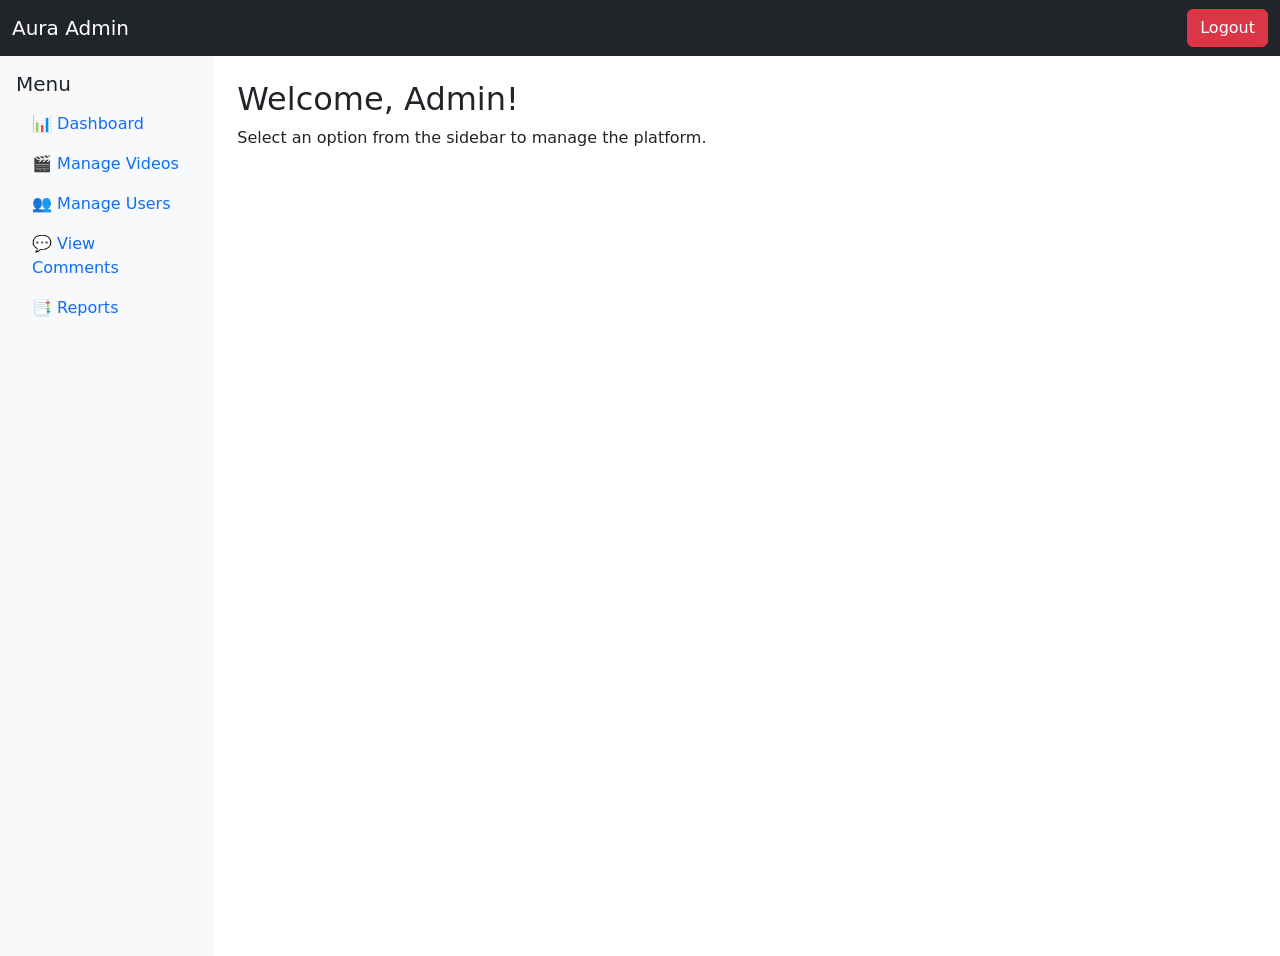
==== admin.html @ cc88a04e "updated code" ====
<!DOCTYPE html>
<html lang="en">
<head>
  <meta charset="UTF-8">
  <meta name="viewport" content="width=device-width, initial-scale=1.0">
  <title>Admin Panel - Aura Streams</title>
  <link href="https://cdn.jsdelivr.net/npm/bootstrap@5.3.2/dist/css/bootstrap.min.css" rel="stylesheet">
</head>
<body>
  <!-- Navbar -->
  <nav class="navbar navbar-expand-lg navbar-dark bg-dark">
    <div class="container-fluid">
      <a class="navbar-brand" href="#">Aura Admin</a>
      <button class="btn btn-danger ms-auto" onclick="logout()">Logout</button>
    </div>
  </nav>

  <div class="container-fluid">
    <div class="row">
      <!-- Sidebar -->
      <div class="col-md-2 bg-light vh-100 p-3">
        <h5>Menu</h5>
        <ul class="nav flex-column">
          <li class="nav-item"><a class="nav-link" href="#" onclick="loadContent('dashboard')">📊 Dashboard</a></li>
          <li class="nav-item"><a class="nav-link" href="#" onclick="loadContent('videos')">🎬 Manage Videos</a></li>
          <li class="nav-item"><a class="nav-link" href="#" onclick="loadContent('users')">👥 Manage Users</a></li>
          <li class="nav-item"><a class="nav-link" href="#" onclick="loadContent('comments')">💬 View Comments</a></li>
          <li class="nav-item"><a class="nav-link" href="#" onclick="loadContent('reports')">📑 Reports</a></li>
        </ul>
      </div>

      <!-- Main Content -->
      <div class="col-md-10 p-4" id="contentArea">
        <h2>Welcome, Admin!</h2>
        <p>Select an option from the sidebar to manage the platform.</p>
      </div>
    </div>
  </div>

  <script>
    function loadContent(section) {
      let content = document.getElementById("contentArea");

      if(section === "dashboard"){
        content.innerHTML = `
          <h2>📊 Dashboard</h2>
          <div class="row">
            <div class="col-md-3">
              <div class="card text-bg-primary mb-3">
                <div class="card-body">
                  <h5 class="card-title">Total Users</h5>
                  <p class="card-text">120</p>
                </div>
              </div>
            </div>
            <div class="col-md-3">
              <div class="card text-bg-success mb-3">
                <div class="card-body">
                  <h5 class="card-title">Total Videos</h5>
                  <p class="card-text">85</p>
                </div>
              </div>
            </div>
          </div>
        `;
      }
      else if(section === "videos"){
        content.innerHTML = `
          <h2>🎬 Manage Videos</h2>
          <button class="btn btn-primary mb-3">+ Add New Video</button>
          <table class="table table-striped">
            <thead><tr><th>ID</th><th>Title</th><th>Genre</th><th>Actions</th></tr></thead>
            <tbody>
              <tr><td>1</td><td>Sample Video</td><td>Action</td><td><button class="btn btn-sm btn-warning">Edit</button> <button class="btn btn-sm btn-danger">Delete</button></td></tr>
            </tbody>
          </table>
        `;
      }
      else if(section === "users"){
        content.innerHTML = `
          <h2>👥 Manage Users</h2>
          <table class="table table-bordered">
            <thead><tr><th>UserID</th><th>Name</th><th>Email</th><th>Actions</th></tr></thead>
            <tbody>
              <tr><td>U101</td><td>John Doe</td><td>john@example.com</td><td><button class="btn btn-sm btn-danger">Remove</button></td></tr>
            </tbody>
          </table>
        `;
      }
      else if(section === "comments"){
        content.innerHTML = `
          <h2>💬 View Comments</h2>
          <ul class="list-group">
            <li class="list-group-item">"Great movie!" - User123</li>
            <li class="list-group-item">"Sound quality can improve." - User456</li>
          </ul>
        `;
      }
      else if(section === "reports"){
        content.innerHTML = `
          <h2>📑 Reports</h2>
          <p>Download reports on user activity, video uploads, and comments.</p>
          <button class="btn btn-outline-primary">Download PDF</button>
        `;
      }
    }

    function logout(){
      alert("Logged out successfully!");
      window.location.href = "admin-login.html";
    }
  </script>
</body>
</html>
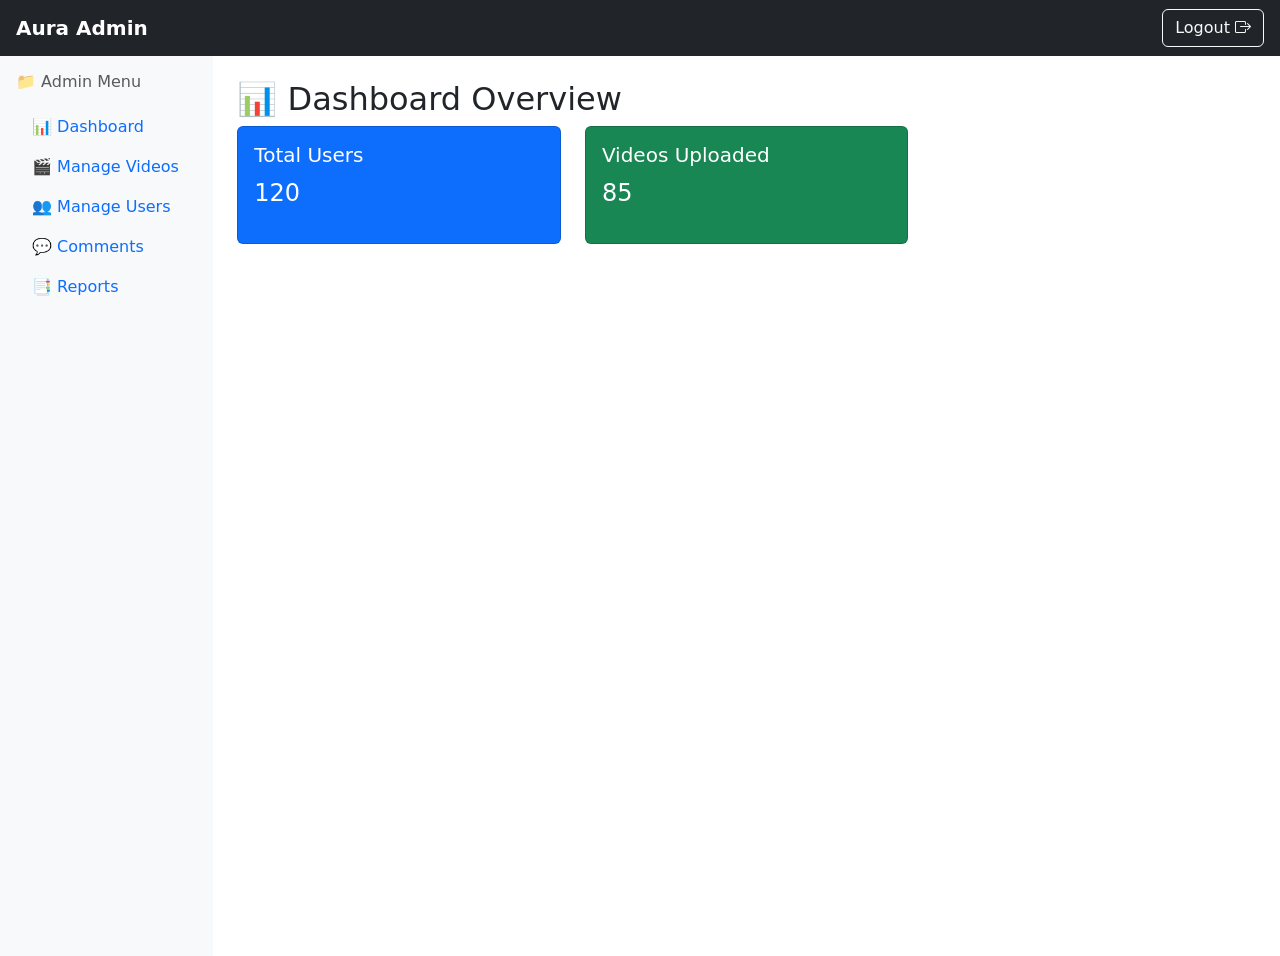
==== commit 8d0cb0f0: "player changed and new genre page made and still need to change" ====
--- a/admin.html
+++ b/admin.html
@@ -1,114 +1,205 @@
 <!DOCTYPE html>
 <html lang="en">
 <head>
-  <meta charset="UTF-8">
-  <meta name="viewport" content="width=device-width, initial-scale=1.0">
+  <meta charset="UTF-8" />
+  <meta name="viewport" content="width=device-width, initial-scale=1.0"/>
   <title>Admin Panel - Aura Streams</title>
-  <link href="https://cdn.jsdelivr.net/npm/bootstrap@5.3.2/dist/css/bootstrap.min.css" rel="stylesheet">
+  <link href="https://cdn.jsdelivr.net/npm/bootstrap@5.3.2/dist/css/bootstrap.min.css" rel="stylesheet" />
+  <link rel="stylesheet" href="https://cdn.jsdelivr.net/npm/bootstrap-icons@1.10.5/font/bootstrap-icons.css">
+  <style>
+    /* Sidebar Active State */
+    .nav-link.active {
+      background-color: #0d6efd !important;
+      color: white !important;
+    }
+
+    .nav-link:hover {
+      background-color: #e9ecef;
+    }
+
+    .card {
+      transition: 0.3s ease-in-out;
+    }
+
+    .card:hover {
+      transform: scale(1.03);
+      box-shadow: 0 4px 20px rgba(0,0,0,0.1);
+    }
+
+    .sidebar {
+      height: 100vh;
+      position: sticky;
+      top: 0;
+    }
+  </style>
 </head>
 <body>
+
   <!-- Navbar -->
-  <nav class="navbar navbar-expand-lg navbar-dark bg-dark">
-    <div class="container-fluid">
-      <a class="navbar-brand" href="#">Aura Admin</a>
-      <button class="btn btn-danger ms-auto" onclick="logout()">Logout</button>
-    </div>
+  <nav class="navbar navbar-dark bg-dark px-3">
+    <a class="navbar-brand fw-bold" href="#">Aura Admin</a>
+    <button class="btn btn-outline-light" onclick="logout()">Logout <i class="bi bi-box-arrow-right"></i></button>
   </nav>
 
   <div class="container-fluid">
     <div class="row">
       <!-- Sidebar -->
-      <div class="col-md-2 bg-light vh-100 p-3">
-        <h5>Menu</h5>
-        <ul class="nav flex-column">
-          <li class="nav-item"><a class="nav-link" href="#" onclick="loadContent('dashboard')">📊 Dashboard</a></li>
-          <li class="nav-item"><a class="nav-link" href="#" onclick="loadContent('videos')">🎬 Manage Videos</a></li>
-          <li class="nav-item"><a class="nav-link" href="#" onclick="loadContent('users')">👥 Manage Users</a></li>
-          <li class="nav-item"><a class="nav-link" href="#" onclick="loadContent('comments')">💬 View Comments</a></li>
-          <li class="nav-item"><a class="nav-link" href="#" onclick="loadContent('reports')">📑 Reports</a></li>
+      <div class="col-md-2 bg-light sidebar p-3">
+        <h6 class="text-muted mb-3">📁 Admin Menu</h6>
+        <ul class="nav flex-column" id="sidebarMenu">
+          <li class="nav-item"><a class="nav-link active" href="#" onclick="loadContent('dashboard', this)">📊 Dashboard</a></li>
+          <li class="nav-item"><a class="nav-link" href="#" onclick="loadContent('videos', this)">🎬 Manage Videos</a></li>
+          <li class="nav-item"><a class="nav-link" href="#" onclick="loadContent('users', this)">👥 Manage Users</a></li>
+          <li class="nav-item"><a class="nav-link" href="#" onclick="loadContent('comments', this)">💬 Comments</a></li>
+          <li class="nav-item"><a class="nav-link" href="#" onclick="loadContent('reports', this)">📑 Reports</a></li>
         </ul>
       </div>
 
       <!-- Main Content -->
       <div class="col-md-10 p-4" id="contentArea">
-        <h2>Welcome, Admin!</h2>
-        <p>Select an option from the sidebar to manage the platform.</p>
+        <h2>Welcome Admin 🎉</h2>
+        <p>Select a section from sidebar to begin managing Aura Streams.</p>
       </div>
     </div>
   </div>
 
+  <!-- Add Video Modal -->
+  <div class="modal fade" id="addVideoModal" tabindex="-1" aria-labelledby="addVideoModalLabel" aria-hidden="true">
+    <div class="modal-dialog">
+      <div class="modal-content">
+        <div class="modal-header">
+          <h5 class="modal-title" id="addVideoModalLabel">Add New Video</h5>
+          <button type="button" class="btn-close" data-bs-dismiss="modal" aria-label="Close"></button>
+        </div>
+        <div class="modal-body">
+          <form id="videoForm">
+            <div class="mb-3">
+              <label for="title" class="form-label">Video Title</label>
+              <input type="text" class="form-control" id="title" placeholder="Title">
+            </div>
+            <div class="mb-3">
+              <label for="genre" class="form-label">Genre</label>
+              <input type="text" class="form-control" id="genre" placeholder="Genre">
+            </div>
+            <button type="submit" class="btn btn-primary w-100">Add Video</button>
+          </form>
+        </div>
+      </div>
+    </div>
+  </div>
+
+  <!-- Toast -->
+  <div class="position-fixed bottom-0 end-0 p-3" style="z-index: 11;">
+    <div id="liveToast" class="toast bg-success text-white" role="alert" aria-live="assertive" aria-atomic="true">
+      <div class="toast-body">Action completed successfully ✅</div>
+    </div>
+  </div>
+
+  <script src="https://cdn.jsdelivr.net/npm/bootstrap@5.3.2/dist/js/bootstrap.bundle.min.js"></script>
   <script>
-    function loadContent(section) {
-      let content = document.getElementById("contentArea");
-
-      if(section === "dashboard"){
-        content.innerHTML = `
-          <h2>📊 Dashboard</h2>
-          <div class="row">
-            <div class="col-md-3">
-              <div class="card text-bg-primary mb-3">
-                <div class="card-body">
-                  <h5 class="card-title">Total Users</h5>
-                  <p class="card-text">120</p>
-                </div>
+    function loadContent(section, element) {
+      const content = document.getElementById("contentArea");
+      document.querySelectorAll('.nav-link').forEach(link => link.classList.remove('active'));
+      if (element) element.classList.add('active');
+
+      if (section === "dashboard") {
+        content.innerHTML = `
+        <h2>📊 Dashboard Overview</h2>
+        <div class="row">
+          <div class="col-md-4">
+            <div class="card text-bg-primary mb-3">
+              <div class="card-body">
+                <h5 class="card-title">Total Users</h5>
+                <p class="fs-4">120</p>
               </div>
             </div>
-            <div class="col-md-3">
-              <div class="card text-bg-success mb-3">
-                <div class="card-body">
-                  <h5 class="card-title">Total Videos</h5>
-                  <p class="card-text">85</p>
-                </div>
+          </div>
+          <div class="col-md-4">
+            <div class="card text-bg-success mb-3">
+              <div class="card-body">
+                <h5 class="card-title">Videos Uploaded</h5>
+                <p class="fs-4">85</p>
               </div>
             </div>
           </div>
-        `;
-      }
-      else if(section === "videos"){
-        content.innerHTML = `
-          <h2>🎬 Manage Videos</h2>
-          <button class="btn btn-primary mb-3">+ Add New Video</button>
-          <table class="table table-striped">
-            <thead><tr><th>ID</th><th>Title</th><th>Genre</th><th>Actions</th></tr></thead>
-            <tbody>
-              <tr><td>1</td><td>Sample Video</td><td>Action</td><td><button class="btn btn-sm btn-warning">Edit</button> <button class="btn btn-sm btn-danger">Delete</button></td></tr>
-            </tbody>
-          </table>
-        `;
-      }
-      else if(section === "users"){
-        content.innerHTML = `
-          <h2>👥 Manage Users</h2>
-          <table class="table table-bordered">
-            <thead><tr><th>UserID</th><th>Name</th><th>Email</th><th>Actions</th></tr></thead>
-            <tbody>
-              <tr><td>U101</td><td>John Doe</td><td>john@example.com</td><td><button class="btn btn-sm btn-danger">Remove</button></td></tr>
-            </tbody>
-          </table>
-        `;
-      }
-      else if(section === "comments"){
-        content.innerHTML = `
-          <h2>💬 View Comments</h2>
-          <ul class="list-group">
-            <li class="list-group-item">"Great movie!" - User123</li>
-            <li class="list-group-item">"Sound quality can improve." - User456</li>
-          </ul>
-        `;
-      }
-      else if(section === "reports"){
-        content.innerHTML = `
-          <h2>📑 Reports</h2>
-          <p>Download reports on user activity, video uploads, and comments.</p>
-          <button class="btn btn-outline-primary">Download PDF</button>
-        `;
-      }
-    }
-
-    function logout(){
-      alert("Logged out successfully!");
-      window.location.href = "admin-login.html";
-    }
+        </div>`;
+      }
+
+      else if (section === "videos") {
+        content.innerHTML = `
+        <h2>🎬 Manage Videos</h2>
+        <button class="btn btn-primary mb-3" data-bs-toggle="modal" data-bs-target="#addVideoModal">+ Add New Video</button>
+        <table class="table table-striped">
+          <thead><tr><th>ID</th><th>Title</th><th>Genre</th><th>Actions</th></tr></thead>
+          <tbody>
+            <tr><td>1</td><td>Sample Video</td><td>Action</td>
+              <td>
+                <button class="btn btn-warning btn-sm">✏️ Edit</button>
+                <button class="btn btn-danger btn-sm" onclick="showToast()">🗑 Delete</button>
+              </td>
+            </tr>
+          </tbody>
+        </table>`;
+      }
+
+      else if (section === "users") {
+        content.innerHTML = `
+        <h2>👥 Manage Users</h2>
+        <table class="table table-bordered">
+          <thead><tr><th>UserID</th><th>Name</th><th>Email</th><th>Actions</th></tr></thead>
+          <tbody>
+            <tr><td>U101</td><td>John Doe</td><td>john@example.com</td>
+              <td><button class="btn btn-sm btn-danger" onclick="showToast()">Remove</button></td></tr>
+          </tbody>
+        </table>`;
+      }
+
+      else if (section === "comments") {
+        content.innerHTML = `
+        <h2>💬 User Comments</h2>
+        <ul class="list-group">
+          <li class="list-group-item">"Amazing!" - User123</li>
+          <li class="list-group-item">"Improve quality please!" - User456</li>
+        </ul>`;
+      }
+
+      else if (section === "reports") {
+        content.innerHTML = `
+        <h2>📑 Reports</h2>
+        <p>Download reports on user activity and videos.</p>
+        <button class="btn btn-outline-primary" onclick="showToast()">📥 Download PDF</button>`;
+      }
+    }
+
+    function logout() {
+      showToast("Logged out successfully!");
+      setTimeout(() => window.location.href = "admin-login.html", 1500);
+    }
+
+    function showToast(message = "Action completed successfully ✅") {
+      const toastEl = document.getElementById('liveToast');
+      toastEl.querySelector(".toast-body").innerText = message;
+      const toast = new bootstrap.Toast(toastEl);
+      toast.show();
+    }
+
+    // Handle Video Form Submission
+    document.getElementById("videoForm").addEventListener("submit", function(e){
+      e.preventDefault();
+      const title = document.getElementById("title").value;
+      const genre = document.getElementById("genre").value;
+
+      if(title && genre){
+        // You can post this to your backend here
+        showToast("🎬 Video Added: " + title);
+        const modal = bootstrap.Modal.getInstance(document.getElementById('addVideoModal'));
+        modal.hide();
+        this.reset();
+      }
+    });
+
+    // Load default
+    loadContent('dashboard');
   </script>
 </body>
-</html>
+</html>
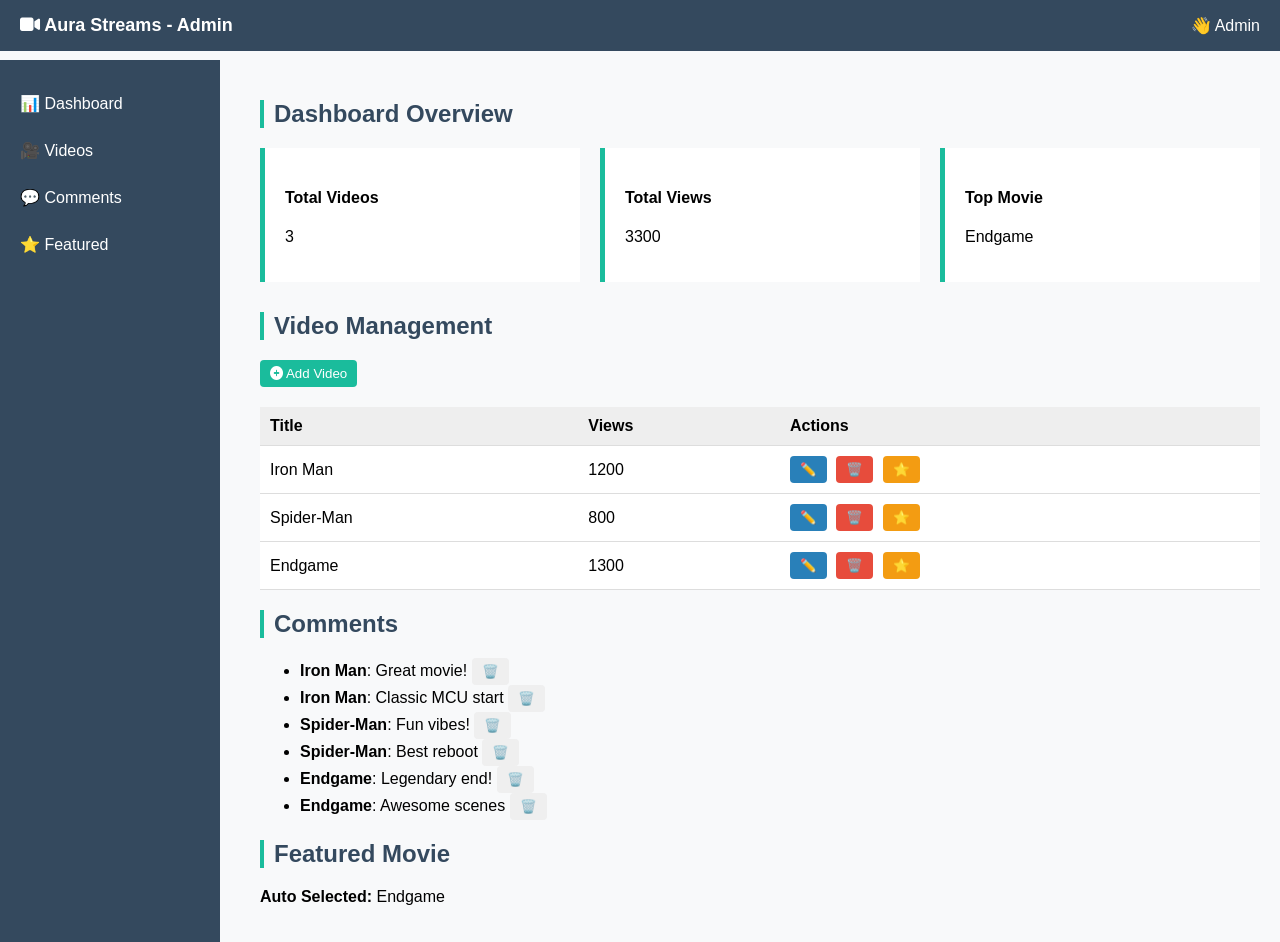
==== commit 3ce48c4b: "admin page updated and player" ====
--- a/admin.html
+++ b/admin.html
@@ -3,203 +3,399 @@
 <head>
   <meta charset="UTF-8" />
   <meta name="viewport" content="width=device-width, initial-scale=1.0"/>
-  <title>Admin Panel - Aura Streams</title>
-  <link href="https://cdn.jsdelivr.net/npm/bootstrap@5.3.2/dist/css/bootstrap.min.css" rel="stylesheet" />
-  <link rel="stylesheet" href="https://cdn.jsdelivr.net/npm/bootstrap-icons@1.10.5/font/bootstrap-icons.css">
+  <title>Aura Streams - Admin Dashboard</title>
+  <link rel="stylesheet" href="https://cdnjs.cloudflare.com/ajax/libs/font-awesome/6.5.0/css/all.min.css">
   <style>
-    /* Sidebar Active State */
-    .nav-link.active {
-      background-color: #0d6efd !important;
-      color: white !important;
-    }
-
-    .nav-link:hover {
-      background-color: #e9ecef;
+    :root {
+      --primary: #1abc9c;
+      --dark: #34495e;
+      --light: #f8f9fa;
+      --danger: #e74c3c;
+      --warning: #f39c12;
+    }
+
+    * {
+      box-sizing: border-box;
+    }
+
+    body {
+      margin: 0;
+      font-family: 'Segoe UI', sans-serif;
+      background-color: var(--light);
+    }
+
+    header {
+      background-color: var(--dark);
+      color: white;
+      padding: 15px 20px;
+      display: flex;
+      justify-content: space-between;
+      align-items: center;
+      position: fixed;
+      width: 100%;
+      top: 0;
+      z-index: 1000;
+    }
+
+    header h1 {
+      font-size: 18px;
+      margin: 0;
+    }
+
+    .sidebar {
+      width: 220px;
+      background-color: var(--dark);
+      height: 100vh;
+      color: white;
+      position: fixed;
+      top: 60px;
+      left: 0;
+      padding-top: 20px;
+      overflow-y: auto;
+    }
+
+    .sidebar a {
+      padding: 14px 20px;
+      display: block;
+      color: white;
+      text-decoration: none;
+      transition: all 0.2s;
+    }
+
+    .sidebar a:hover {
+      background-color: #2c3e50;
+      border-left: 5px solid var(--primary);
+    }
+
+    .main {
+      margin-left: 240px;
+      padding: 20px;
+      padding-top: 80px;
+    }
+
+    h2 {
+      color: var(--dark);
+      border-left: 4px solid var(--primary);
+      padding-left: 10px;
     }
 
     .card {
-      transition: 0.3s ease-in-out;
-    }
-
-    .card:hover {
-      transform: scale(1.03);
-      box-shadow: 0 4px 20px rgba(0,0,0,0.1);
-    }
-
-    .sidebar {
-      height: 100vh;
-      position: sticky;
-      top: 0;
+      background-color: white;
+      padding: 20px;
+      margin-bottom: 10px;
+      border-left: 5px solid var(--primary);
+      flex: 1;
+    }
+
+    .analytics {
+      display: flex;
+      gap: 20px;
+      flex-wrap: wrap;
+    }
+
+    table {
+      width: 100%;
+      border-collapse: collapse;
+      margin-top: 10px;
+    }
+
+    th, td {
+      padding: 10px;
+      border-bottom: 1px solid #ddd;
+      background: white;
+    }
+
+    th {
+      background: #eee;
+      text-align: left;
+    }
+
+    button {
+      padding: 6px 10px;
+      margin-right: 5px;
+      border: none;
+      border-radius: 4px;
+      cursor: pointer;
+    }
+
+    .btn-add {
+      background: var(--primary);
+      color: white;
+      margin-bottom: 10px;
+    }
+
+    .btn-edit { background: #2980b9; color: white; }
+    .btn-del { background: var(--danger); color: white; }
+    .btn-feature { background: var(--warning); color: white; }
+
+    .featured-row {
+      background: #fff8e1;
+    }
+
+    .modal-overlay {
+      position: fixed;
+      top: 0; left: 0;
+      width: 100%;
+      height: 100%;
+      background: rgba(0,0,0,0.6);
+      display: none;
+      justify-content: center;
+      align-items: center;
+      z-index: 10000;
+    }
+
+    .modal {
+      background: white;
+      padding: 20px;
+      width: 90%;
+      max-width: 400px;
+      border-radius: 5px;
+      box-shadow: 0 5px 10px rgba(0,0,0,0.2);
+    }
+
+    .modal input {
+      width: 100%;
+      padding: 8px;
+      margin-top: 8px;
+      margin-bottom: 10px;
+    }
+
+    .modal h3 {
+      margin: 0;
+      margin-bottom: 10px;
+    }
+
+    .modal-actions {
+      text-align: right;
+    }
+
+    .toast {
+      position: fixed;
+      bottom: 20px;
+      right: 20px;
+      background: var(--primary);
+      color: white;
+      padding: 10px 20px;
+      border-radius: 4px;
+      display: none;
+      animation: fadeInOut 3s forwards;
+    }
+
+    @keyframes fadeInOut {
+      0% { opacity: 0; transform: translateY(20px); }
+      10% { opacity: 1; transform: translateY(0); }
+      90% { opacity: 1; }
+      100% { opacity: 0; transform: translateY(20px);}
+    }
+
+    @media (max-width: 768px) {
+      .sidebar {
+        display: none;
+      }
+
+      .main {
+        margin-left: 0;
+      }
     }
   </style>
 </head>
 <body>
 
-  <!-- Navbar -->
-  <nav class="navbar navbar-dark bg-dark px-3">
-    <a class="navbar-brand fw-bold" href="#">Aura Admin</a>
-    <button class="btn btn-outline-light" onclick="logout()">Logout <i class="bi bi-box-arrow-right"></i></button>
-  </nav>
-
-  <div class="container-fluid">
-    <div class="row">
-      <!-- Sidebar -->
-      <div class="col-md-2 bg-light sidebar p-3">
-        <h6 class="text-muted mb-3">📁 Admin Menu</h6>
-        <ul class="nav flex-column" id="sidebarMenu">
-          <li class="nav-item"><a class="nav-link active" href="#" onclick="loadContent('dashboard', this)">📊 Dashboard</a></li>
-          <li class="nav-item"><a class="nav-link" href="#" onclick="loadContent('videos', this)">🎬 Manage Videos</a></li>
-          <li class="nav-item"><a class="nav-link" href="#" onclick="loadContent('users', this)">👥 Manage Users</a></li>
-          <li class="nav-item"><a class="nav-link" href="#" onclick="loadContent('comments', this)">💬 Comments</a></li>
-          <li class="nav-item"><a class="nav-link" href="#" onclick="loadContent('reports', this)">📑 Reports</a></li>
-        </ul>
+<header>
+  <h1><i class="fas fa-video"></i> Aura Streams - Admin</h1>
+  <span>👋 Admin</span>
+</header>
+
+<!-- Sidebar -->
+<div class="sidebar">
+  <a href="#dashboard">📊 Dashboard</a>
+  <a href="#videos">🎥 Videos</a>
+  <a href="#comments">💬 Comments</a>
+  <a href="#featured">⭐ Featured</a>
+</div>
+
+<!-- Main Wrapper -->
+<div class="main">
+
+  <!-- Dashboard -->
+  <section id="dashboard">
+    <h2>Dashboard Overview</h2>
+    <div class="analytics">
+      <div class="card">
+        <h4>Total Videos</h4>
+        <p id="stats-videos">0</p>
       </div>
-
-      <!-- Main Content -->
-      <div class="col-md-10 p-4" id="contentArea">
-        <h2>Welcome Admin 🎉</h2>
-        <p>Select a section from sidebar to begin managing Aura Streams.</p>
+      <div class="card">
+        <h4>Total Views</h4>
+        <p id="stats-views">0</p>
+      </div>
+      <div class="card">
+        <h4>Top Movie</h4>
+        <p id="stats-top">-</p>
       </div>
     </div>
-  </div>
-
-  <!-- Add Video Modal -->
-  <div class="modal fade" id="addVideoModal" tabindex="-1" aria-labelledby="addVideoModalLabel" aria-hidden="true">
-    <div class="modal-dialog">
-      <div class="modal-content">
-        <div class="modal-header">
-          <h5 class="modal-title" id="addVideoModalLabel">Add New Video</h5>
-          <button type="button" class="btn-close" data-bs-dismiss="modal" aria-label="Close"></button>
-        </div>
-        <div class="modal-body">
-          <form id="videoForm">
-            <div class="mb-3">
-              <label for="title" class="form-label">Video Title</label>
-              <input type="text" class="form-control" id="title" placeholder="Title">
-            </div>
-            <div class="mb-3">
-              <label for="genre" class="form-label">Genre</label>
-              <input type="text" class="form-control" id="genre" placeholder="Genre">
-            </div>
-            <button type="submit" class="btn btn-primary w-100">Add Video</button>
-          </form>
-        </div>
-      </div>
+  </section>
+
+  <!-- Video Manager -->
+  <section id="videos">
+    <h2>Video Management</h2>
+    <button class="btn-add" onclick="openAddModal()"><i class="fas fa-plus-circle"></i> Add Video</button>
+    <table>
+      <thead>
+        <tr>
+          <th>Title</th>
+          <th>Views</th>
+          <th>Actions</th>
+        </tr>
+      </thead>
+      <tbody id="videoTable"></tbody>
+    </table>
+  </section>
+
+  <!-- Comments -->
+  <section id="comments">
+    <h2>Comments</h2>
+    <ul id="commentList"></ul>
+  </section>
+
+  <!-- Featured -->
+  <section id="featured">
+    <h2>Featured Movie</h2>
+    <p><strong>Auto Selected:</strong> <span id="featuredMovie">N/A</span></p>
+  </section>
+</div>
+
+<!-- Modal for Add -->
+<div class="modal-overlay" id="modal">
+  <div class="modal">
+    <h3>Add New Video</h3>
+    <input type="text" id="titleInput" placeholder="Title"/>
+    <input type="number" id="viewsInput" placeholder="Views"/>
+    <div class="modal-actions">
+      <button onclick="addVideo()">Add</button>
+      <button onclick="closeModal()">Cancel</button>
     </div>
   </div>
-
-  <!-- Toast -->
-  <div class="position-fixed bottom-0 end-0 p-3" style="z-index: 11;">
-    <div id="liveToast" class="toast bg-success text-white" role="alert" aria-live="assertive" aria-atomic="true">
-      <div class="toast-body">Action completed successfully ✅</div>
-    </div>
-  </div>
-
-  <script src="https://cdn.jsdelivr.net/npm/bootstrap@5.3.2/dist/js/bootstrap.bundle.min.js"></script>
-  <script>
-    function loadContent(section, element) {
-      const content = document.getElementById("contentArea");
-      document.querySelectorAll('.nav-link').forEach(link => link.classList.remove('active'));
-      if (element) element.classList.add('active');
-
-      if (section === "dashboard") {
-        content.innerHTML = `
-        <h2>📊 Dashboard Overview</h2>
-        <div class="row">
-          <div class="col-md-4">
-            <div class="card text-bg-primary mb-3">
-              <div class="card-body">
-                <h5 class="card-title">Total Users</h5>
-                <p class="fs-4">120</p>
-              </div>
-            </div>
-          </div>
-          <div class="col-md-4">
-            <div class="card text-bg-success mb-3">
-              <div class="card-body">
-                <h5 class="card-title">Videos Uploaded</h5>
-                <p class="fs-4">85</p>
-              </div>
-            </div>
-          </div>
-        </div>`;
-      }
-
-      else if (section === "videos") {
-        content.innerHTML = `
-        <h2>🎬 Manage Videos</h2>
-        <button class="btn btn-primary mb-3" data-bs-toggle="modal" data-bs-target="#addVideoModal">+ Add New Video</button>
-        <table class="table table-striped">
-          <thead><tr><th>ID</th><th>Title</th><th>Genre</th><th>Actions</th></tr></thead>
-          <tbody>
-            <tr><td>1</td><td>Sample Video</td><td>Action</td>
-              <td>
-                <button class="btn btn-warning btn-sm">✏️ Edit</button>
-                <button class="btn btn-danger btn-sm" onclick="showToast()">🗑 Delete</button>
-              </td>
-            </tr>
-          </tbody>
-        </table>`;
-      }
-
-      else if (section === "users") {
-        content.innerHTML = `
-        <h2>👥 Manage Users</h2>
-        <table class="table table-bordered">
-          <thead><tr><th>UserID</th><th>Name</th><th>Email</th><th>Actions</th></tr></thead>
-          <tbody>
-            <tr><td>U101</td><td>John Doe</td><td>john@example.com</td>
-              <td><button class="btn btn-sm btn-danger" onclick="showToast()">Remove</button></td></tr>
-          </tbody>
-        </table>`;
-      }
-
-      else if (section === "comments") {
-        content.innerHTML = `
-        <h2>💬 User Comments</h2>
-        <ul class="list-group">
-          <li class="list-group-item">"Amazing!" - User123</li>
-          <li class="list-group-item">"Improve quality please!" - User456</li>
-        </ul>`;
-      }
-
-      else if (section === "reports") {
-        content.innerHTML = `
-        <h2>📑 Reports</h2>
-        <p>Download reports on user activity and videos.</p>
-        <button class="btn btn-outline-primary" onclick="showToast()">📥 Download PDF</button>`;
-      }
-    }
-
-    function logout() {
-      showToast("Logged out successfully!");
-      setTimeout(() => window.location.href = "admin-login.html", 1500);
-    }
-
-    function showToast(message = "Action completed successfully ✅") {
-      const toastEl = document.getElementById('liveToast');
-      toastEl.querySelector(".toast-body").innerText = message;
-      const toast = new bootstrap.Toast(toastEl);
-      toast.show();
-    }
-
-    // Handle Video Form Submission
-    document.getElementById("videoForm").addEventListener("submit", function(e){
-      e.preventDefault();
-      const title = document.getElementById("title").value;
-      const genre = document.getElementById("genre").value;
-
-      if(title && genre){
-        // You can post this to your backend here
-        showToast("🎬 Video Added: " + title);
-        const modal = bootstrap.Modal.getInstance(document.getElementById('addVideoModal'));
-        modal.hide();
-        this.reset();
-      }
+</div>
+
+<div class="toast" id="toast">Saved!</div>
+
+<script>
+  const videos = [
+    { id: 'v1', title: 'Iron Man', views: 1200, featured: false, comments: ['Great movie!', 'Classic MCU start'] },
+    { id: 'v2', title: 'Spider-Man', views: 800, featured: false, comments: ['Fun vibes!', 'Best reboot'] },
+    { id: 'v3', title: 'Endgame', views: 1300, featured: false, comments: ['Legendary end!', 'Awesome scenes'] },
+  ];
+
+  function renderVideos() {
+    const tbody = document.getElementById("videoTable");
+    tbody.innerHTML = '';
+    videos.forEach((v, i) => {
+      const tr = document.createElement('tr');
+      if (v.featured) tr.classList.add('featured-row');
+      tr.innerHTML = `
+        <td>${v.title}</td>
+        <td>${v.views}</td>
+        <td>
+          <button class="btn-edit" onclick="editVideo(${i})">✏️</button>
+          <button class="btn-del" onclick="deleteVideo(${i})">🗑️</button>
+          <button class="btn-feature" onclick="markFeatured(${i})">⭐</button>
+        </td>
+      `;
+      tbody.appendChild(tr);
     });
-
-    // Load default
-    loadContent('dashboard');
-  </script>
+  }
+
+  function renderStats() {
+    document.getElementById("stats-videos").textContent = videos.length;
+    document.getElementById("stats-views").textContent = videos.reduce((a,v)=>a+v.views,0);
+    const top = videos.reduce((max,v)=> v.views > max.views ? v : max, videos[0]);
+    document.getElementById("stats-top").textContent = top.title;
+    document.getElementById("featuredMovie").textContent = top.title;
+  }
+
+  function renderComments() {
+    const list = document.getElementById("commentList");
+    list.innerHTML = '';
+    videos.forEach((v, vi) => {
+      v.comments.forEach((c, ci) => {
+        const li = document.createElement('li');
+        li.innerHTML = `<strong>${v.title}</strong>: ${c}
+        <button onclick="deleteComment(${vi}, ${ci})">🗑️</button>`;
+        list.appendChild(li);
+      });
+    });
+  }
+
+  function openAddModal() {
+    document.getElementById("modal").style.display = 'flex';
+  }
+
+  function closeModal() {
+    document.getElementById("modal").style.display = 'none';
+    document.getElementById("titleInput").value = '';
+    document.getElementById("viewsInput").value = '';
+  }
+
+  function addVideo() {
+    const title = document.getElementById("titleInput").value;
+    const views = parseInt(document.getElementById("viewsInput").value, 10);
+
+    if (!title || isNaN(views)) return alert("Fill all fields");
+
+    videos.push({ id: `v${videos.length+1}`, title, views, featured: false, comments: [] });
+    closeModal();
+    showToast("Video added");
+    updateUI();
+  }
+
+  function editVideo(index) {
+    let newTitle = prompt("New title:", videos[index].title);
+    let newViews = parseInt(prompt("New views:", videos[index].views), 10);
+    if (newTitle && !isNaN(newViews)) {
+      videos[index].title = newTitle;
+      videos[index].views = newViews;
+      showToast("Video updated");
+      updateUI();
+    }
+  }
+
+  function deleteVideo(index) {
+    if (confirm("Delete this video?")) {
+      videos.splice(index, 1);
+      showToast("Video deleted");
+      updateUI();
+    }
+  }
+
+  function markFeatured(index) {
+    videos.forEach(v => v.featured = false);
+    videos[index].featured = true;
+    showToast(`'${videos[index].title}' marked as Featured`);
+    updateUI();
+  }
+
+  function deleteComment(vid, cid) {
+    videos[vid].comments.splice(cid, 1);
+    showToast("Comment removed");
+    renderComments();
+  }
+
+  function showToast(msg) {
+    const toast = document.getElementById("toast");
+    toast.textContent = msg;
+    toast.style.display = "block";
+    setTimeout(() => toast.style.display = "none", 3000);
+  }
+
+  function updateUI() {
+    renderVideos();
+    renderStats();
+    renderComments();
+  }
+
+  updateUI();
+</script>
+
 </body>
 </html>
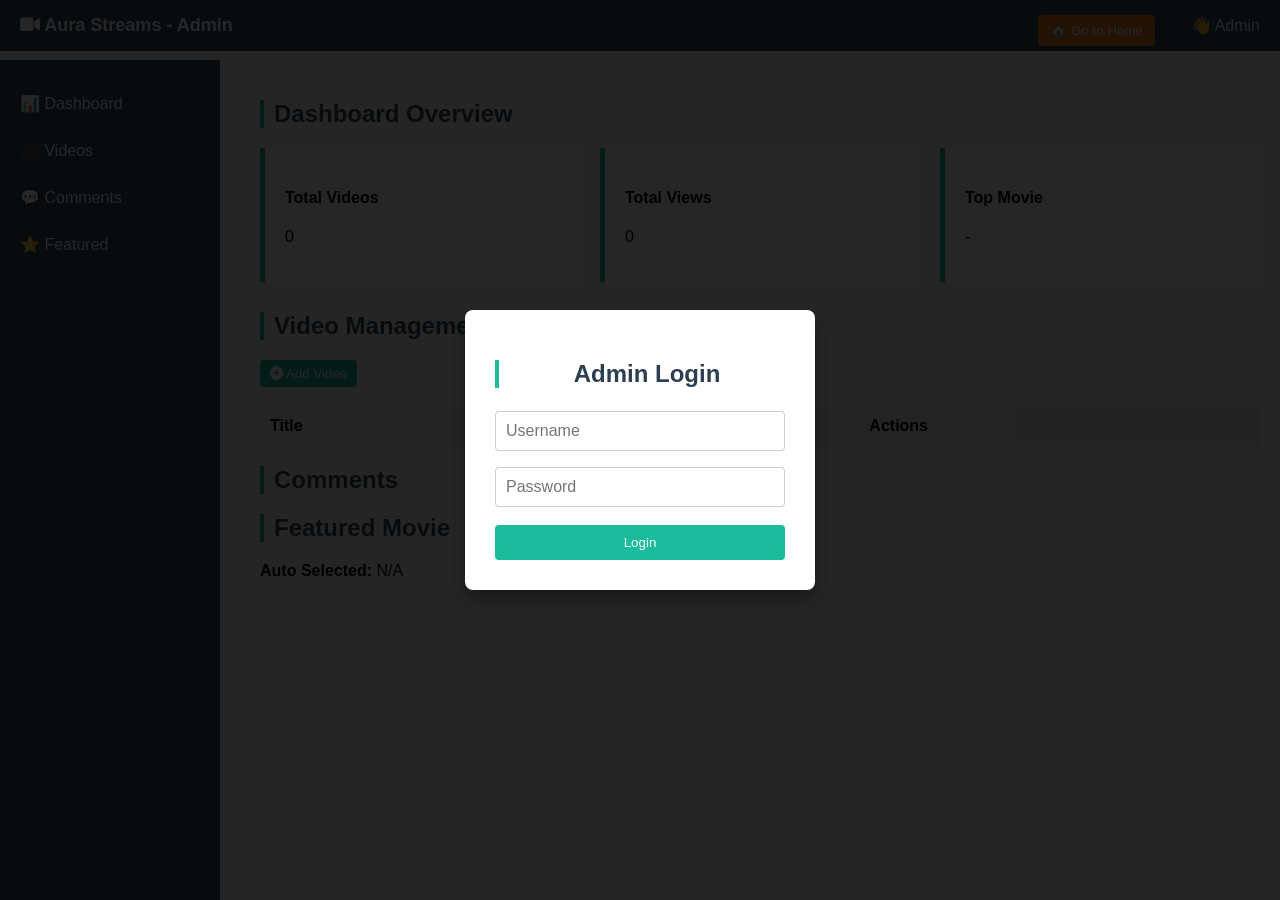
==== commit 733ea4aa: "new admin page login credentials and home button in home button in admin page" ====
--- a/admin.html
+++ b/admin.html
@@ -189,13 +189,60 @@
     }
 
     @media (max-width: 768px) {
-      .sidebar {
-        display: none;
-      }
-
-      .main {
-        margin-left: 0;
-      }
+      .sidebar { display: none; }
+      .main { margin-left: 0; }
+    }
+
+    /* Login Modal */
+    .login-overlay {
+      position: fixed;
+      top: 0; left: 0;
+      width: 100vw;
+      height: 100vh;
+      background: rgba(0,0,0,0.85);
+      display: flex;
+      justify-content: center;
+      align-items: center;
+      z-index: 99999;
+    }
+
+    .login-box {
+      background: white;
+      padding: 30px;
+      border-radius: 8px;
+      width: 90%;
+      max-width: 350px;
+      box-shadow: 0 10px 20px rgba(0,0,0,0.4);
+      text-align: center;
+    }
+
+    .login-box h2 {
+      margin-bottom: 15px;
+      color: #2c3e50;
+    }
+
+    .login-box input {
+      width: 100%;
+      padding: 10px;
+      margin: 8px 0;
+      font-size: 16px;
+      border: 1px solid #ccc;
+      border-radius: 4px;
+    }
+
+    .login-box button {
+      width: 100%;
+      padding: 10px;
+      background-color: #1abc9c;
+      color: white;
+      border: none;
+      border-radius: 4px;
+      cursor: pointer;
+      margin-top: 10px;
+    }
+
+    .login-box button:hover {
+      background-color: #17a689;
     }
   </style>
 </head>
@@ -216,37 +263,25 @@
 
 <!-- Main Wrapper -->
 <div class="main">
-
   <!-- Dashboard -->
   <section id="dashboard">
     <h2>Dashboard Overview</h2>
     <div class="analytics">
-      <div class="card">
-        <h4>Total Videos</h4>
-        <p id="stats-videos">0</p>
-      </div>
-      <div class="card">
-        <h4>Total Views</h4>
-        <p id="stats-views">0</p>
-      </div>
-      <div class="card">
-        <h4>Top Movie</h4>
-        <p id="stats-top">-</p>
-      </div>
+      <div class="card"><h4>Total Videos</h4><p id="stats-videos">0</p></div>
+      <div class="card"><h4>Total Views</h4><p id="stats-views">0</p></div>
+      <div class="card"><h4>Top Movie</h4><p id="stats-top">-</p></div>
     </div>
   </section>
 
   <!-- Video Manager -->
   <section id="videos">
     <h2>Video Management</h2>
-    <button class="btn-add" onclick="openAddModal()"><i class="fas fa-plus-circle"></i> Add Video</button>
+    <button class="btn-add" onclick="openAddModal()">
+      <i class="fas fa-plus-circle"></i> Add Video
+    </button>
     <table>
       <thead>
-        <tr>
-          <th>Title</th>
-          <th>Views</th>
-          <th>Actions</th>
-        </tr>
+        <tr><th>Title</th><th>Views</th><th>Actions</th></tr>
       </thead>
       <tbody id="videoTable"></tbody>
     </table>
@@ -278,7 +313,24 @@
   </div>
 </div>
 
+<!-- Login Modal -->
+<div class="login-overlay" id="loginModal">
+  <div class="login-box">
+    <h2>Admin Login</h2>
+    <input id="loginUser" type="text" placeholder="Username"/>
+    <input id="loginPass" type="password" placeholder="Password"/>
+    <button onclick="validateLogin()">Login</button>
+    <p id="loginError" style="display:none;color:red;">Invalid credentials. Try again.</p>
+  </div>
+</div>
+
+<!-- Toast -->
 <div class="toast" id="toast">Saved!</div>
+
+<!-- Go to Home Button -->
+<button onclick="goHome()" style="position:fixed;top:15px;right:120px;background:#e67e22;color:white;border:none;padding:8px 12px;border-radius:4px;cursor:pointer;z-index:9999;">
+  🏠 Go to Home
+</button>
 
 <script>
   const videos = [
@@ -286,6 +338,31 @@
     { id: 'v2', title: 'Spider-Man', views: 800, featured: false, comments: ['Fun vibes!', 'Best reboot'] },
     { id: 'v3', title: 'Endgame', views: 1300, featured: false, comments: ['Legendary end!', 'Awesome scenes'] },
   ];
+
+  const user = "admin", pass = "123456";
+
+  const loginModal = document.getElementById("loginModal");
+  const loginError = document.getElementById("loginError");
+
+  if (!sessionStorage.getItem("isAdmin")) {
+    loginModal.style.display = "flex";
+  }
+
+  function validateLogin() {
+    const u = document.getElementById("loginUser").value;
+    const p = document.getElementById("loginPass").value;
+    if (u === user && p === pass) {
+      sessionStorage.setItem("isAdmin", true);
+      loginModal.style.display = "none";
+      updateUI();
+    } else {
+      loginError.style.display = "block";
+    }
+  }
+
+  function goHome() {
+    window.location.href = "login.html";
+  }
 
   function renderVideos() {
     const tbody = document.getElementById("videoTable");
@@ -300,8 +377,7 @@
           <button class="btn-edit" onclick="editVideo(${i})">✏️</button>
           <button class="btn-del" onclick="deleteVideo(${i})">🗑️</button>
           <button class="btn-feature" onclick="markFeatured(${i})">⭐</button>
-        </td>
-      `;
+        </td>`;
       tbody.appendChild(tr);
     });
   }
@@ -339,51 +415,43 @@
 
   function addVideo() {
     const title = document.getElementById("titleInput").value;
-    const views = parseInt(document.getElementById("viewsInput").value, 10);
-
-    if (!title || isNaN(views)) return alert("Fill all fields");
-
+    const views = parseInt(document.getElementById("viewsInput").value);
+    if (!title || isNaN(views)) return alert("Please fill out all fields.");
     videos.push({ id: `v${videos.length+1}`, title, views, featured: false, comments: [] });
-    closeModal();
-    showToast("Video added");
-    updateUI();
+    closeModal(); showToast("Video added"); updateUI();
   }
 
   function editVideo(index) {
-    let newTitle = prompt("New title:", videos[index].title);
-    let newViews = parseInt(prompt("New views:", videos[index].views), 10);
+    const newTitle = prompt("New title:", videos[index].title);
+    const newViews = parseInt(prompt("New views:", videos[index].views));
     if (newTitle && !isNaN(newViews)) {
       videos[index].title = newTitle;
       videos[index].views = newViews;
-      showToast("Video updated");
-      updateUI();
+      showToast("Video updated"); updateUI();
     }
   }
 
   function deleteVideo(index) {
     if (confirm("Delete this video?")) {
       videos.splice(index, 1);
-      showToast("Video deleted");
-      updateUI();
+      showToast("Video deleted"); updateUI();
     }
   }
 
   function markFeatured(index) {
     videos.forEach(v => v.featured = false);
     videos[index].featured = true;
-    showToast(`'${videos[index].title}' marked as Featured`);
-    updateUI();
+    showToast(`'${videos[index].title}' marked as Featured`); updateUI();
   }
 
   function deleteComment(vid, cid) {
     videos[vid].comments.splice(cid, 1);
-    showToast("Comment removed");
-    renderComments();
+    showToast("Comment removed"); renderComments();
   }
 
   function showToast(msg) {
     const toast = document.getElementById("toast");
-    toast.textContent = msg;
+    toast.innerText = msg;
     toast.style.display = "block";
     setTimeout(() => toast.style.display = "none", 3000);
   }
@@ -394,7 +462,9 @@
     renderComments();
   }
 
-  updateUI();
+  if (sessionStorage.getItem("isAdmin")) {
+    updateUI();
+  }
 </script>
 
 </body>
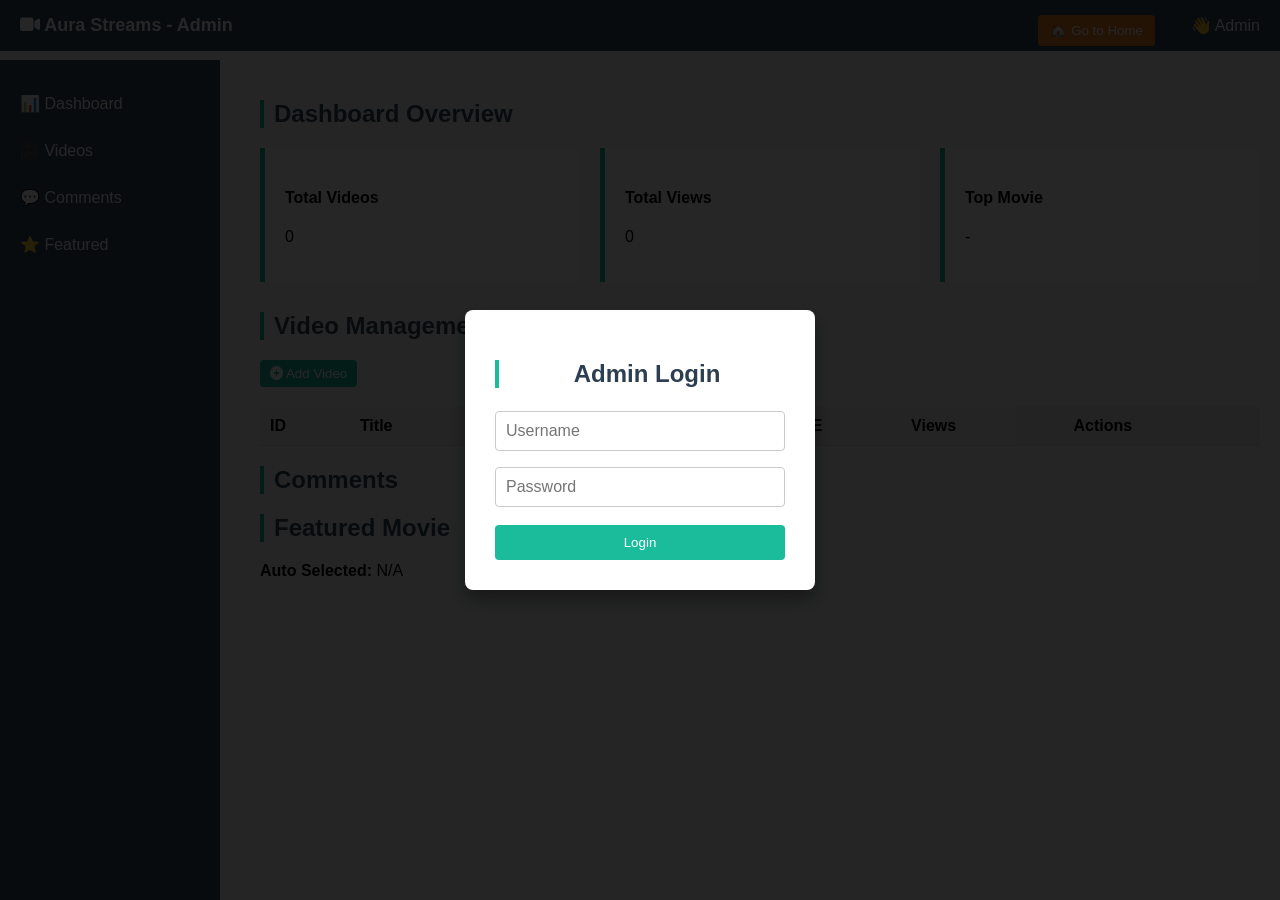
==== commit 4367d727: "Fresh clean commit without videos" ====
--- a/admin.html
+++ b/admin.html
@@ -5,6 +5,7 @@
   <meta name="viewport" content="width=device-width, initial-scale=1.0"/>
   <title>Aura Streams - Admin Dashboard</title>
   <link rel="stylesheet" href="https://cdnjs.cloudflare.com/ajax/libs/font-awesome/6.5.0/css/all.min.css">
+  <link rel="stylesheet" href="footer.css">
   <style>
     :root {
       --primary: #1abc9c;
@@ -243,8 +244,7 @@
 
     .login-box button:hover {
       background-color: #17a689;
-    }
-  </style>
+    }\n</style>
 </head>
 <body>
 
@@ -281,7 +281,7 @@
     </button>
     <table>
       <thead>
-        <tr><th>Title</th><th>Views</th><th>Actions</th></tr>
+        <tr><th>ID</th><th>Title</th><th>TMDB</th><th>Type</th><th>S/E</th><th>Views</th><th>Actions</th></tr>
       </thead>
       <tbody id="videoTable"></tbody>
     </table>
@@ -303,11 +303,23 @@
 <!-- Modal for Add -->
 <div class="modal-overlay" id="modal">
   <div class="modal">
-    <h3>Add New Video</h3>
+    <h3 id="modalTitle">Add New Video</h3>
+    <input type="text" id="idInput" placeholder="ID (auto)" readonly />
     <input type="text" id="titleInput" placeholder="Title"/>
-    <input type="number" id="viewsInput" placeholder="Views"/>
+    <input type="text" id="tmdbIdInput" placeholder="TMDB ID (e.g., 1078605)"/>
+    <input type="text" id="mediaTypeInput" placeholder="Media type (movie or tv)"/>
+    <input type="number" id="seasonInput" placeholder="Season (TV only)"/>
+    <input type="number" id="episodeInput" placeholder="Episode (TV only)"/>
+    <input type="text" id="posterInput" placeholder="Poster path (e.g., Thumbnails/poster.jpg)"/>
+    <input type="text" id="durationInput" placeholder="Duration (e.g., 2h 10m)"/>
+    <input type="text" id="yearInput" placeholder="Year (e.g., 2023)"/>
+    <input type="text" id="badgeInput" placeholder="Badge rating (e.g., 8.4)"/>
+    <input type="text" id="ratingScoreInput" placeholder="Rating score (e.g., 4.5)"/>
+    <input type="text" id="ratingCountInput" placeholder="Rating count (e.g., Based on 120K reviews)"/>
+    <input type="text" id="genresInput" placeholder="Genres (comma separated)"/>
+    <input type="text" id="descInput" placeholder="Short description"/>
     <div class="modal-actions">
-      <button onclick="addVideo()">Add</button>
+      <button onclick="saveVideo()">Save</button>
       <button onclick="closeModal()">Cancel</button>
     </div>
   </div>
@@ -333,11 +345,35 @@
 </button>
 
 <script>
-  const videos = [
-    { id: 'v1', title: 'Iron Man', views: 1200, featured: false, comments: ['Great movie!', 'Classic MCU start'] },
-    { id: 'v2', title: 'Spider-Man', views: 800, featured: false, comments: ['Fun vibes!', 'Best reboot'] },
-    { id: 'v3', title: 'Endgame', views: 1300, featured: false, comments: ['Legendary end!', 'Awesome scenes'] },
+  const API_URL = "api_movies.php";
+
+  const baseMovies = [
+    { title: "The Shawshank Redemption", poster: "Thumbnails/shawshank.jpg", duration: "2h 22m", video: "videos/The_Shawshank_Redemption.mp4" },
+    { title: "Oldboy", poster: "Thumbnails/oldboy.png", duration: "2h 0m", video: "videos/OLDBOY.mp4" },
+    { title: "Fight Club", poster: "Thumbnails/fightclub.jpg", duration: "2h 19m" },
+    { title: "The Godfather", poster: "Thumbnails/the godfather.png", duration: "2h 55m" },
+    { title: "The Dark Knight", poster: "Thumbnails/dark knight.jpg", duration: "2h 32m" },
+    { title: "The Lord Of The Rings", poster: "Thumbnails/lord of rings.jpg", duration: "3h 21m" },
+    { title: "Se7en", poster: "Thumbnails/seven.jpg", duration: "2h 7m" },
+    { title: "Whiplash", poster: "Thumbnails/whiplash.jpg", duration: "1h 45m" },
+    { title: "Eternal Sunshine of the Spotless Mind", poster: "Thumbnails/eternal.jfif", duration: "1h 48m" },
+    { title: "Stranger Things", poster: "Thumbnails/sci-fi.jpg", duration: "4 Seasons" },
+    { title: "Inception", poster: "Thumbnails/inception.jpg", duration: "2h 28m" },
+    { title: "500 Days of Summer", poster: "Thumbnails/500days.jpg", duration: "1h 35m" },
+    { title: "I Saw the Devil", poster: "Thumbnails/isaw.jpg", duration: "2h 21m" },
+    { title: "Final Destination", poster: "Thumbnails/final.jpg", duration: "1h 38m" },
+    { title: "Game Of Thrones", poster: "Thumbnails/got.jpg", duration: "8 Seasons" },
+    { title: "Sopranos", poster: "Thumbnails/sopranos.jpg", duration: "6 Seasons" },
+    { title: "Breaking Bad", poster: "Thumbnails/breaking.jpg", duration: "5 Seasons" },
+    { title: "Dexter", poster: "Thumbnails/dexter.jpg", duration: "8 Seasons" },
+    { title: "You", poster: "Thumbnails/you.jpg", duration: "4 Seasons" },
+    { title: "Memory", poster: "Thumbnails/memory.jpg", duration: "1h 53m" },
+    { title: "American Psycho", poster: "Thumbnails/psycho.jpg", duration: "1h 42m" },
+    { title: "Rom-Com Picks", poster: "Thumbnails/romcom.webp", duration: "1h 50m" }
   ];
+
+  let videos = [];
+  let editIndex = null;
 
   const user = "admin", pass = "123456";
 
@@ -348,21 +384,112 @@
     loginModal.style.display = "flex";
   }
 
-  function validateLogin() {
+  async function validateLogin() {
     const u = document.getElementById("loginUser").value;
     const p = document.getElementById("loginPass").value;
     if (u === user && p === pass) {
       sessionStorage.setItem("isAdmin", true);
       loginModal.style.display = "none";
-      updateUI();
+      await updateUI();
     } else {
       loginError.style.display = "block";
     }
   }
 
   function goHome() {
-    window.location.href = "login.html";
-  }
+    window.location.href = "index.php";
+  }
+  function ensureHttp() {
+    if (window.location.protocol === "file:") {
+      alert("Please open the admin page via http://localhost/... so the API can work.");
+      return false;
+    }
+    return true;
+  }
+
+  async function fetchMovies() {
+    if (!ensureHttp()) return [];
+    try {
+      const res = await fetch(`${API_URL}?action=list`);
+      if (!res.ok) throw new Error(`HTTP ${res.status}`);
+      const data = await res.json();
+      return data.movies || [];
+    } catch (err) {
+      console.error(err);
+      showToast("Failed to load movies", "error");
+      return [];
+    }
+  }
+
+
+  async function seedMoviesIfEmpty() {
+    if (videos.length) return;
+    for (const movie of baseMovies) {
+      await fetch(`${API_URL}?action=save`, {
+        method: "POST",
+        headers: { "Content-Type": "application/json" },
+        body: JSON.stringify(movie)
+      });
+    }
+    videos = await fetchMovies();
+  }
+
+  async function saveMovie(movie) {
+    if (!ensureHttp()) return { error: "offline" };
+    try {
+      const res = await fetch(`${API_URL}?action=save`, {
+        method: "POST",
+        headers: { "Content-Type": "application/json" },
+        body: JSON.stringify(movie)
+      });
+      if (!res.ok) throw new Error(`HTTP ${res.status}`);
+      const result = await res.json();
+      if (result && result.error) {
+        const details = result.details ? `: ${result.details}` : "";
+        showToast(`${result.error}${details}`, "error");
+      }
+      return result;
+    } catch (err) {
+      console.error(err);
+      showToast("Save failed. Check API/DB.", "error");
+      return { error: "request_failed" };
+    }
+  }
+
+  async function deleteMovieById(id) {
+    if (!ensureHttp()) return { error: "offline" };
+    try {
+      const res = await fetch(`${API_URL}?action=delete`, {
+        method: "POST",
+        headers: { "Content-Type": "application/json" },
+        body: JSON.stringify({ id })
+      });
+      if (!res.ok) throw new Error(`HTTP ${res.status}`);
+      return await res.json();
+    } catch (err) {
+      console.error(err);
+      showToast("Delete failed. Check API/DB.", "error");
+      return { error: "request_failed" };
+    }
+  }
+
+  async function setFeaturedById(id) {
+    if (!ensureHttp()) return { error: "offline" };
+    try {
+      const res = await fetch(`${API_URL}?action=set_featured`, {
+        method: "POST",
+        headers: { "Content-Type": "application/json" },
+        body: JSON.stringify({ id })
+      });
+      if (!res.ok) throw new Error(`HTTP ${res.status}`);
+      return await res.json();
+    } catch (err) {
+      console.error(err);
+      showToast("Update failed. Check API/DB.", "error");
+      return { error: "request_failed" };
+    }
+  }
+
 
   function renderVideos() {
     const tbody = document.getElementById("videoTable");
@@ -370,13 +497,24 @@
     videos.forEach((v, i) => {
       const tr = document.createElement('tr');
       if (v.featured) tr.classList.add('featured-row');
+      const tmdbId = v.tmdb_id || v.tmdbId || '-';
+      const mediaType = (v.media_type || v.mediaType || 'movie').toString();
+      const season = v.season || '';
+      const episode = v.episode || '';
+      const seasonEpisode = mediaType.toLowerCase() === 'tv'
+        ? `${season || '-'} / ${episode || '-'}`
+        : '-';
       tr.innerHTML = `
+        <td>${v.id || '-'}</td>
         <td>${v.title}</td>
-        <td>${v.views}</td>
+        <td>${tmdbId || '-'}</td>
+        <td>${mediaType}</td>
+        <td>${seasonEpisode}</td>
+        <td>${v.views || 0}</td>
         <td>
-          <button class="btn-edit" onclick="editVideo(${i})">✏️</button>
-          <button class="btn-del" onclick="deleteVideo(${i})">🗑️</button>
-          <button class="btn-feature" onclick="markFeatured(${i})">⭐</button>
+          <button class="btn-edit" onclick="editVideo(${i})">âœï¸</button>
+          <button class="btn-del" onclick="deleteVideo(${i})">ðŸ—‘ï¸</button>
+          <button class="btn-feature" onclick="markFeatured(${i})">â­</button>
         </td>`;
       tbody.appendChild(tr);
     });
@@ -384,64 +522,157 @@
 
   function renderStats() {
     document.getElementById("stats-videos").textContent = videos.length;
-    document.getElementById("stats-views").textContent = videos.reduce((a,v)=>a+v.views,0);
-    const top = videos.reduce((max,v)=> v.views > max.views ? v : max, videos[0]);
-    document.getElementById("stats-top").textContent = top.title;
-    document.getElementById("featuredMovie").textContent = top.title;
+    const totalViews = videos.reduce((sum, v) => sum + (v.views || 0), 0);
+    document.getElementById("stats-views").textContent = totalViews;
+    if (videos.length) {
+      const top = videos.reduce((max, v) => (v.views || 0) > (max.views || 0) ? v : max, videos[0]);
+      document.getElementById("stats-top").textContent = top.title;
+      document.getElementById("featuredMovie").textContent = top.title;
+    } else {
+      document.getElementById("stats-top").textContent = "-";
+      document.getElementById("featuredMovie").textContent = "N/A";
+    }
   }
 
   function renderComments() {
     const list = document.getElementById("commentList");
     list.innerHTML = '';
-    videos.forEach((v, vi) => {
-      v.comments.forEach((c, ci) => {
+    const stored = localStorage.getItem("comments");
+    if (!stored) {
+      list.innerHTML = "<li>No comments yet.</li>";
+      return;
+    }
+    try {
+      const comments = JSON.parse(stored) || [];
+      if (!comments.length) {
+        list.innerHTML = "<li>No comments yet.</li>";
+        return;
+      }
+      comments.forEach(c => {
         const li = document.createElement('li');
-        li.innerHTML = `<strong>${v.title}</strong>: ${c}
-        <button onclick="deleteComment(${vi}, ${ci})">🗑️</button>`;
+        li.innerHTML = `<strong>${c.name}</strong>: ${c.text} <small>(${c.time})</small>`;
         list.appendChild(li);
       });
-    });
-  }
-
-  function openAddModal() {
+    } catch (err) {
+      list.innerHTML = "<li>No comments yet.</li>";
+    }
+  }
+
+  async function openAddModal() {
     document.getElementById("modal").style.display = 'flex';
+    document.getElementById("modalTitle").textContent = "Add New Video";
+    editIndex = null;
   }
 
   function closeModal() {
     document.getElementById("modal").style.display = 'none';
     document.getElementById("titleInput").value = '';
-    document.getElementById("viewsInput").value = '';
-  }
-
-  function addVideo() {
-    const title = document.getElementById("titleInput").value;
-    const views = parseInt(document.getElementById("viewsInput").value);
-    if (!title || isNaN(views)) return alert("Please fill out all fields.");
-    videos.push({ id: `v${videos.length+1}`, title, views, featured: false, comments: [] });
-    closeModal(); showToast("Video added"); updateUI();
+    document.getElementById("tmdbIdInput").value = '';
+    document.getElementById("mediaTypeInput").value = '';
+    document.getElementById("seasonInput").value = '';
+    document.getElementById("episodeInput").value = '';
+    document.getElementById("posterInput").value = '';
+    document.getElementById("durationInput").value = '';
+    document.getElementById("yearInput").value = '';
+    document.getElementById("badgeInput").value = '';
+    document.getElementById("ratingScoreInput").value = '';
+    document.getElementById("ratingCountInput").value = '';
+    document.getElementById("genresInput").value = '';
+    document.getElementById("descInput").value = '';
+  }
+
+  async function openEditModal(index) {
+    const video = videos[index];
+    if (!video) return;
+    editIndex = index;
+    document.getElementById("modalTitle").textContent = "Edit Video";
+    document.getElementById("idInput").value = video.id || '';
+    document.getElementById("titleInput").value = video.title || '';
+    document.getElementById("tmdbIdInput").value = video.tmdb_id || video.tmdbId || '';
+    document.getElementById("mediaTypeInput").value = video.media_type || video.mediaType || '';
+    document.getElementById("seasonInput").value = video.season || '';
+    document.getElementById("episodeInput").value = video.episode || '';
+    document.getElementById("posterInput").value = video.poster || '';
+    document.getElementById("durationInput").value = video.duration || '';
+    document.getElementById("yearInput").value = video.year || '';
+    document.getElementById("badgeInput").value = video.badge_rating || video.badgeRating || '';
+    document.getElementById("ratingScoreInput").value = video.rating_score || video.ratingScore || '';
+    document.getElementById("ratingCountInput").value = video.rating_count || video.ratingCount || '';
+    document.getElementById("genresInput").value = Array.isArray(video.genres) ? video.genres.join(", ") : (video.genres || '');
+    document.getElementById("descInput").value = video.description || '';
+    document.getElementById("modal").style.display = 'flex';
+  }
+
+  async function saveVideo() {
+    if (!ensureHttp()) return;
+    const title = document.getElementById("titleInput").value.trim();
+    const tmdbId = document.getElementById("tmdbIdInput").value.trim();
+    const mediaTypeRaw = document.getElementById("mediaTypeInput").value.trim();
+    const seasonRaw = document.getElementById("seasonInput").value.trim();
+    const episodeRaw = document.getElementById("episodeInput").value.trim();
+    const poster = document.getElementById("posterInput").value.trim();
+    const duration = document.getElementById("durationInput").value.trim();
+    const year = document.getElementById("yearInput").value.trim();
+    const badgeRating = document.getElementById("badgeInput").value.trim();
+    const ratingScore = document.getElementById("ratingScoreInput").value.trim();
+    const ratingCount = document.getElementById("ratingCountInput").value.trim();
+    const genresInput = document.getElementById("genresInput").value.trim();
+    const description = document.getElementById("descInput").value.trim();
+
+    if (!title) return alert("Title is required.");
+    if (!poster) return alert("Poster path is required.");
+
+    const mediaType = mediaTypeRaw ? mediaTypeRaw.toLowerCase() : "movie";
+    const season = seasonRaw ? parseInt(seasonRaw, 10) : null;
+    const episode = episodeRaw ? parseInt(episodeRaw, 10) : null;
+
+    const movie = {
+      title,
+      tmdb_id: tmdbId || "",
+      media_type: mediaType,
+      season: Number.isFinite(season) ? season : null,
+      episode: Number.isFinite(episode) ? episode : null,
+      video: "",
+      poster,
+      duration: duration || "2h 0m",
+      year: year || "2024",
+      badge_rating: badgeRating || "8.0",
+      rating_score: ratingScore || "4.0",
+      rating_count: ratingCount || "Based on 100K reviews",
+      description: description || "No description available yet.",
+      genres: genresInput ? genresInput.split(",").map(g => g.trim()).filter(Boolean) : ["Drama"]
+    };
+
+    if (editIndex !== null) {
+      movie.id = videos[editIndex].id;
+    }
+
+    const result = await saveMovie(movie);
+    if (result && result.error) return;
+    showToast(editIndex !== null ? "Video updated" : "Video added");
+    closeModal();
+    await updateUI();
   }
 
   function editVideo(index) {
-    const newTitle = prompt("New title:", videos[index].title);
-    const newViews = parseInt(prompt("New views:", videos[index].views));
-    if (newTitle && !isNaN(newViews)) {
-      videos[index].title = newTitle;
-      videos[index].views = newViews;
-      showToast("Video updated"); updateUI();
-    }
-  }
-
-  function deleteVideo(index) {
-    if (confirm("Delete this video?")) {
-      videos.splice(index, 1);
-      showToast("Video deleted"); updateUI();
-    }
-  }
-
-  function markFeatured(index) {
-    videos.forEach(v => v.featured = false);
-    videos[index].featured = true;
-    showToast(`'${videos[index].title}' marked as Featured`); updateUI();
+    openEditModal(index);
+  }
+
+  async function deleteVideo(index) {
+    if (!confirm("Delete this video?")) return;
+    const movie = videos[index];
+    if (!movie || !movie.id) return;
+    await deleteMovieById(movie.id);
+    showToast("Video deleted");
+    await updateUI();
+  }
+
+  async function markFeatured(index) {
+    const movie = videos[index];
+    if (!movie || !movie.id) return;
+    await setFeaturedById(movie.id);
+    showToast(`'${movie.title}' marked as Featured`);
+    await updateUI();
   }
 
   function deleteComment(vid, cid) {
@@ -449,14 +680,17 @@
     showToast("Comment removed"); renderComments();
   }
 
-  function showToast(msg) {
+  function showToast(msg, type = "success") {
     const toast = document.getElementById("toast");
     toast.innerText = msg;
+    toast.style.background = type === "error" ? "#e74c3c" : "";
     toast.style.display = "block";
     setTimeout(() => toast.style.display = "none", 3000);
   }
 
-  function updateUI() {
+  async function updateUI() {
+    videos = await fetchMovies();
+    await seedMoviesIfEmpty();
     renderVideos();
     renderStats();
     renderComments();
@@ -468,4 +702,9 @@
 </script>
 
 </body>
-</html>+</html>
+
+
+
+
+
--- a/footer.css
+++ b/footer.css
@@ -0,0 +1,105 @@
+/* Shared footer styles */
+footer {
+  background: linear-gradient(to top, rgba(9, 9, 11, 1), var(--bg-card, rgba(24, 24, 27, 0.8)));
+  border-top: 1px solid var(--border-color, rgba(255, 255, 255, 0.08));
+  padding: 60px 0 30px;
+  margin-top: 80px;
+}
+
+.footer-brand h5 {
+  font-size: 1.8rem;
+  font-weight: 800;
+  margin-bottom: 15px;
+}
+
+.footer-brand h5 span {
+  background: var(--gradient-1, linear-gradient(135deg, #8b5cf6 0%, #06b6d4 100%));
+  -webkit-background-clip: text;
+  -webkit-text-fill-color: transparent;
+  background-clip: text;
+}
+
+.footer-brand p {
+  color: var(--text-secondary, #a1a1aa);
+  max-width: 300px;
+}
+
+.footer-title {
+  font-size: 1rem;
+  font-weight: 600;
+  margin-bottom: 20px;
+  color: var(--text-primary, #fafafa);
+}
+
+.footer-links {
+  list-style: none;
+  padding: 0;
+}
+
+.footer-links li {
+  margin-bottom: 12px;
+}
+
+.footer-links a {
+  color: var(--text-secondary, #a1a1aa);
+  transition: all 0.3s ease;
+  display: flex;
+  align-items: center;
+  gap: 8px;
+}
+
+.footer-links a:hover {
+  color: var(--primary, #8b5cf6);
+  transform: translateX(5px);
+}
+
+.social-links {
+  display: flex;
+  flex-direction: column;
+  gap: 12px;
+}
+
+.social-links a {
+  color: var(--text-secondary, #a1a1aa);
+  transition: all 0.3s ease;
+  display: flex;
+  align-items: center;
+  gap: 8px;
+}
+
+.social-links a:hover {
+  color: var(--secondary, #06b6d4);
+  transform: translateX(5px);
+}
+
+.social-links a i {
+  width: 35px;
+  height: 35px;
+  border-radius: 10px;
+  background: var(--bg-glass, rgba(255, 255, 255, 0.03));
+  border: 1px solid var(--border-color, rgba(255, 255, 255, 0.08));
+  display: flex;
+  align-items: center;
+  justify-content: center;
+  transition: all 0.3s ease;
+}
+
+.social-links a:hover i {
+  background: var(--primary, #8b5cf6);
+  border-color: var(--primary, #8b5cf6);
+  color: #fff;
+}
+
+.footer-bottom {
+  text-align: center;
+  margin-top: 30px;
+  padding-top: 20px;
+  border-top: 1px solid var(--border-color, rgba(255, 255, 255, 0.08));
+  color: var(--text-muted, #71717a);
+  font-size: 0.9rem;
+}
+
+.footer-bottom span {
+  color: var(--text-primary, #fafafa);
+  font-weight: 600;
+}
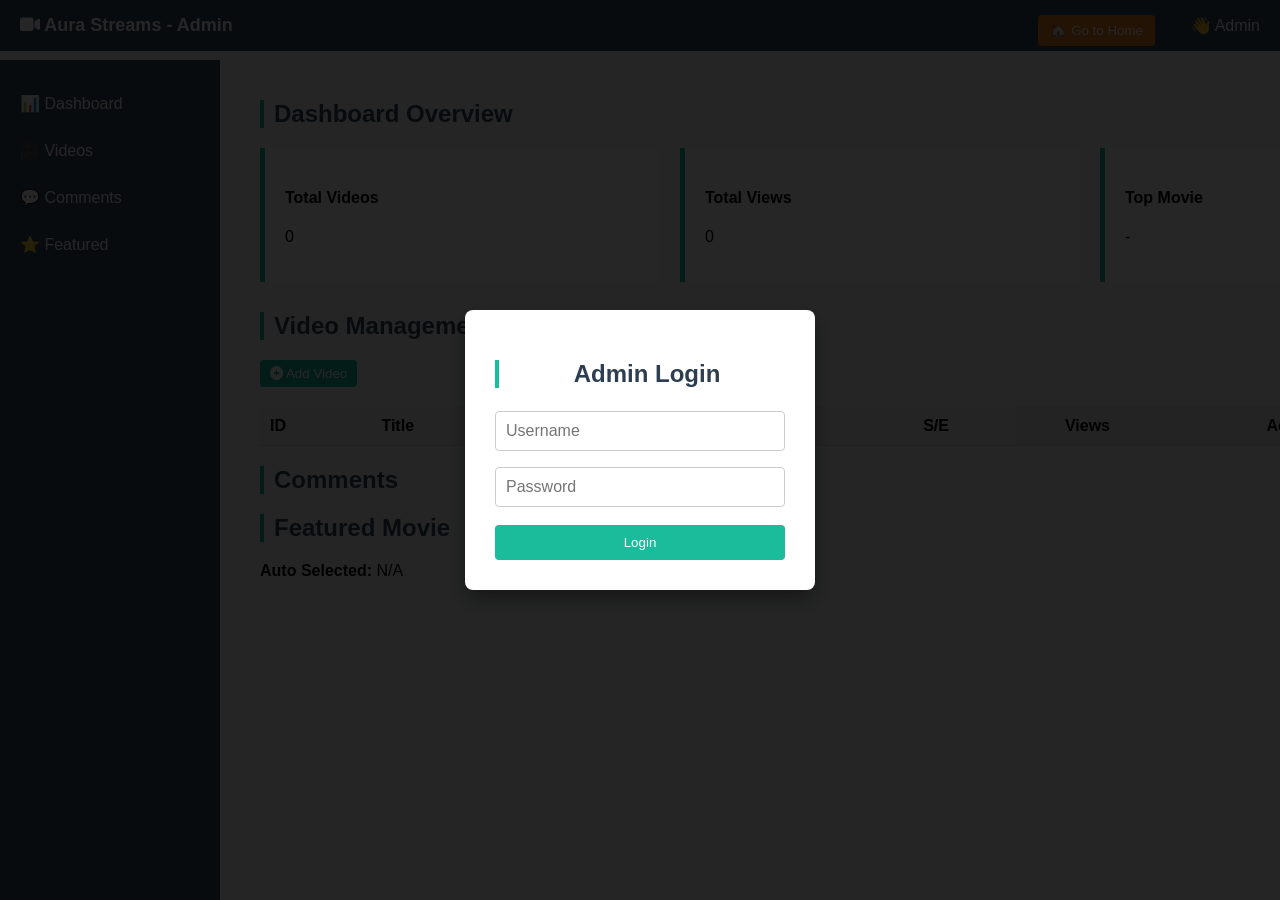
==== commit d1997127: "mobile ui improved" ====
--- a/admin.html
+++ b/admin.html
@@ -5,7 +5,7 @@
   <meta name="viewport" content="width=device-width, initial-scale=1.0"/>
   <title>Aura Streams - Admin Dashboard</title>
   <link rel="stylesheet" href="https://cdnjs.cloudflare.com/ajax/libs/font-awesome/6.5.0/css/all.min.css">
-  <link rel="stylesheet" href="footer.css">
+  <link rel="stylesheet" href="css/footer.css?v=9">
   <style>
     :root {
       --primary: #1abc9c;
@@ -245,6 +245,7 @@
     .login-box button:hover {
       background-color: #17a689;
     }\n</style>
+  <link rel="stylesheet" href="css/mobile.css?v=6">
 </head>
 <body>
 
@@ -708,3 +709,14 @@
 
 
 
+
+
+
+
+
+
+
+
+
+
+
--- a/css/footer.css
+++ b/css/footer.css
@@ -0,0 +1,141 @@
+/* Shared footer styles */
+footer {
+  background: linear-gradient(to top, rgba(9, 9, 11, 1), var(--bg-card, rgba(24, 24, 27, 0.8)));
+  border-top: 1px solid var(--border-color, rgba(255, 255, 255, 0.08));
+  padding: 28px 0 16px;
+  margin-top: 44px;
+}
+
+.footer-compact {
+  display: flex;
+  align-items: center;
+  justify-content: space-between;
+  gap: 18px;
+  flex-wrap: wrap;
+}
+
+.footer-brand h5 {
+  font-size: 1.55rem;
+  font-weight: 800;
+  margin-bottom: 6px;
+}
+
+.footer-brand h5 span {
+  background: var(--gradient-1, linear-gradient(135deg, #8b5cf6 0%, #06b6d4 100%));
+  -webkit-background-clip: text;
+  -webkit-text-fill-color: transparent;
+  background-clip: text;
+}
+
+.footer-brand p {
+  color: var(--text-secondary, #a1a1aa);
+  max-width: 460px;
+  margin: 0;
+  font-size: 0.92rem;
+}
+
+.footer-title {
+  font-size: 1rem;
+  font-weight: 600;
+  margin-bottom: 20px;
+  color: var(--text-primary, #fafafa);
+}
+
+.footer-links {
+  list-style: none;
+  padding: 0;
+}
+
+.footer-links li {
+  margin-bottom: 12px;
+}
+
+.footer-links a {
+  color: var(--text-secondary, #a1a1aa);
+  transition: all 0.3s ease;
+  display: flex;
+  align-items: center;
+  gap: 8px;
+}
+
+.footer-links a:hover {
+  color: var(--primary, #8b5cf6);
+  transform: translateX(5px);
+}
+
+.social-links {
+  display: flex;
+  gap: 10px;
+  flex-wrap: wrap;
+}
+
+.social-links a {
+  color: var(--text-secondary, #a1a1aa);
+  transition: all 0.3s ease;
+  display: flex;
+  align-items: center;
+  gap: 8px;
+  font-size: 0.9rem;
+}
+
+.social-links a:hover {
+  color: var(--secondary, #06b6d4);
+  transform: translateX(5px);
+}
+
+.social-links a i {
+  width: 35px;
+  height: 35px;
+  border-radius: 10px;
+  background: var(--bg-glass, rgba(255, 255, 255, 0.03));
+  border: 1px solid var(--border-color, rgba(255, 255, 255, 0.08));
+  display: flex;
+  align-items: center;
+  justify-content: center;
+  transition: all 0.3s ease;
+}
+
+.social-links a:hover i {
+  background: var(--primary, #8b5cf6);
+  border-color: var(--primary, #8b5cf6);
+  color: #fff;
+}
+
+@media (max-width: 768px) {
+  footer {
+    padding: 22px 0 84px;
+    margin-top: 28px;
+  }
+
+  .footer-compact {
+    align-items: flex-start;
+    gap: 12px;
+  }
+
+  .footer-brand h5 {
+    font-size: 1.28rem;
+    margin-bottom: 6px;
+  }
+
+  .footer-brand p {
+    font-size: 0.82rem;
+    line-height: 1.5;
+  }
+
+  .social-links {
+    gap: 8px;
+  }
+
+  .social-links a {
+    font-size: 0.8rem;
+    gap: 6px;
+  }
+
+  .social-links a i {
+    width: 30px;
+    height: 30px;
+    border-radius: 8px;
+    font-size: 0.85rem;
+  }
+
+}
--- a/css/mobile.css
+++ b/css/mobile.css
@@ -0,0 +1,432 @@
+/* Shared mobile-responsiveness overrides */
+html {
+  -webkit-text-size-adjust: 100%;
+}
+
+img,
+video,
+iframe,
+svg {
+  max-width: 100%;
+}
+
+.main-content,
+.content,
+.main {
+  width: 100%;
+  max-width: 100%;
+}
+
+@media (max-width: 991px) {
+  .main-content,
+  .content {
+    padding-left: 16px !important;
+    padding-right: 16px !important;
+  }
+
+  footer {
+    padding: 40px 16px 100px;
+  }
+
+  footer .row {
+    gap: 0;
+  }
+
+  footer .col-md-4 {
+    margin-bottom: 20px !important;
+  }
+
+  .footer-brand h5 {
+    font-size: 1.5rem;
+  }
+
+  .footer-brand p {
+    max-width: 100%;
+    font-size: 0.88rem;
+    line-height: 1.5;
+  }
+
+  .footer-title {
+    font-size: 0.92rem;
+    margin-bottom: 14px;
+  }
+
+  .footer-links li {
+    margin-bottom: 10px;
+  }
+
+  .footer-links a {
+    font-size: 0.88rem;
+  }
+
+  .social-links a {
+    font-size: 0.88rem;
+  }
+
+  .social-links a i {
+    width: 30px;
+    height: 30px;
+    border-radius: 8px;
+    font-size: 0.85rem;
+  }
+
+  .footer-bottom {
+    font-size: 0.8rem;
+    margin-top: 20px;
+    padding-top: 16px;
+  }
+
+  .section-heading,
+  .section-title,
+  .contact-heading,
+  .login-heading,
+  .signup-heading {
+    font-size: 1.4rem !important;
+  }
+
+  .contact-container,
+  .login-container,
+  .signup-container,
+  .account-card {
+    width: min(100%, 560px);
+    margin: 22px auto;
+    padding: 22px 18px !important;
+  }
+
+  .search-box {
+    border-radius: 18px;
+    padding: 12px 14px;
+  }
+
+  .search-box input {
+    min-width: 0;
+    font-size: 1rem;
+  }
+
+  .movie-poster img {
+    height: auto !important;
+    aspect-ratio: 2 / 3;
+    object-fit: cover;
+  }
+
+  .video-actions {
+    display: flex;
+    justify-content: space-between;
+    gap: 10px;
+    flex-wrap: nowrap;
+  }
+
+  .video-actions-left,
+  .video-actions-right {
+    width: calc(50% - 5px);
+    display: block;
+  }
+
+  .video-actions-left .action-btn,
+  .video-actions-right .action-btn {
+    width: 100%;
+  }
+
+  .action-btn {
+    justify-content: center;
+    padding: 10px 12px;
+  }
+}
+
+@media (max-width: 768px) {
+  /* Keep trending-style rows in a single horizontal line on mobile */
+  .movie-grid,
+  .genre-grid {
+    display: flex !important;
+    flex-wrap: nowrap !important;
+    overflow-x: auto !important;
+    gap: 12px !important;
+    padding-bottom: 8px !important;
+    scroll-snap-type: x mandatory !important;
+    -webkit-overflow-scrolling: touch;
+  }
+
+  .movie-grid .movie-card {
+    flex: 0 0 clamp(130px, 38vw, 165px) !important;
+    max-width: clamp(130px, 38vw, 165px) !important;
+    scroll-snap-align: start !important;
+    border-radius: 14px !important;
+  }
+
+  .genre-grid > .genre-link {
+    flex: 0 0 clamp(120px, 34vw, 150px) !important;
+    max-width: clamp(120px, 34vw, 150px) !important;
+    scroll-snap-align: start !important;
+  }
+
+  .genre-grid .genre-card {
+    width: 100% !important;
+    max-width: 100% !important;
+    border-radius: 14px !important;
+  }
+
+  .movie-card {
+    border-radius: 14px !important;
+    overflow: hidden;
+  }
+
+  .movie-card .movie-info {
+    padding: 10px 10px 8px !important;
+  }
+
+  .movie-card .movie-title {
+    font-size: 0.8rem !important;
+    margin-bottom: 4px;
+  }
+
+  .movie-card .movie-rating {
+    font-size: 0.72rem !important;
+  }
+
+  .movie-badge {
+    font-size: 0.6rem !important;
+    padding: 3px 8px !important;
+    top: 8px !important;
+    left: 8px !important;
+  }
+
+  .content {
+    padding: 14px 12px !important;
+  }
+
+  .page-header {
+    gap: 10px;
+    margin-bottom: 16px !important;
+  }
+
+  .page-title {
+    font-size: 0.9rem !important;
+  }
+
+  .video-wrapper,
+  .movie-details,
+  .cast-section,
+  .more-like-this,
+  .comment-section {
+    margin-bottom: 20px !important;
+  }
+
+  .video-container,
+  .video-js,
+  .embed-player {
+    border-radius: 14px !important;
+  }
+
+  .video-js .vjs-big-play-button {
+    width: 62px !important;
+    height: 62px !important;
+    line-height: 62px !important;
+  }
+
+  .movie-details {
+    padding: 16px !important;
+    border-radius: 16px !important;
+  }
+
+  .movie-title-section h1 {
+    font-size: 1.3rem !important;
+    line-height: 1.25;
+  }
+
+  .movie-badges {
+    gap: 8px !important;
+    margin-bottom: 10px !important;
+  }
+
+  .badge-item {
+    font-size: 0.72rem !important;
+    padding: 5px 10px !important;
+  }
+
+  .rating-display {
+    gap: 10px !important;
+  }
+
+  .rating-score {
+    font-size: 2rem !important;
+  }
+
+  .movie-meta {
+    gap: 12px !important;
+    padding: 14px 0 !important;
+  }
+
+  .movie-description {
+    font-size: 0.92rem !important;
+    line-height: 1.6 !important;
+  }
+
+  .section-header {
+    margin-bottom: 14px !important;
+  }
+
+  .section-title {
+    font-size: 1.18rem !important;
+    gap: 10px !important;
+  }
+
+  .cast-grid {
+    gap: 14px !important;
+  }
+
+  .cast-card {
+    width: 102px !important;
+  }
+
+  .cast-avatar {
+    width: 68px !important;
+    height: 68px !important;
+    font-size: 1.35rem !important;
+  }
+
+  .recommendation-grid {
+    gap: 12px !important;
+  }
+
+  .recommendation-grid > a {
+    flex: 0 0 172px !important;
+  }
+
+  .recommendation-card img {
+    height: 220px !important;
+  }
+
+  .card-content {
+    padding: 12px !important;
+  }
+
+  .comment-box {
+    padding: 16px !important;
+    border-radius: 14px !important;
+  }
+
+  .comment-input-wrapper {
+    flex-direction: column;
+    gap: 10px !important;
+  }
+
+  .comment-footer {
+    flex-wrap: wrap;
+    gap: 10px !important;
+  }
+
+  /* Footer mobile compact layout */
+  footer .container {
+    padding-left: 12px !important;
+    padding-right: 12px !important;
+  }
+
+  footer .row {
+    flex-direction: column;
+  }
+
+  footer .col-md-4 {
+    padding-left: 4px;
+    padding-right: 4px;
+  }
+}
+
+@media (max-width: 576px) {
+  .genre-grid .genre-card {
+    border-radius: 12px !important;
+  }
+
+  .genre-grid .genre-card .genre-img {
+    height: 110px !important;
+    object-fit: cover;
+  }
+
+  .genre-grid .genre-card .genre-label {
+    font-size: 0.72rem !important;
+    padding: 8px 6px !important;
+    font-weight: 600;
+  }
+
+  .genre-grid .genre-card .genre-icon {
+    width: 28px !important;
+    height: 28px !important;
+    font-size: 0.75rem !important;
+    top: 8px !important;
+    right: 8px !important;
+  }
+
+  /* Genre page mobile grid (col-6 cards) */
+  #genreGrid .col-6 {
+    padding-left: 6px !important;
+    padding-right: 6px !important;
+  }
+
+  #genreGrid .movie-card .movie-poster img {
+    height: 200px !important;
+  }
+
+  #genreGrid .movie-card .movie-info {
+    padding: 8px 8px 6px !important;
+  }
+
+  #genreGrid .movie-card .movie-title {
+    font-size: 0.76rem !important;
+  }
+
+  #genreGrid .movie-card .movie-rating {
+    font-size: 0.7rem !important;
+  }
+}
+
+@media (max-width: 900px) {
+  body > header {
+    flex-direction: column;
+    align-items: flex-start;
+    gap: 8px;
+    padding: 12px 14px;
+  }
+
+  body > .sidebar {
+    display: none !important;
+  }
+
+  body > .main {
+    margin-left: 0 !important;
+    padding: 86px 12px 90px !important;
+  }
+
+  body > .main table {
+    display: block;
+    overflow-x: auto;
+    white-space: nowrap;
+  }
+
+  body > .main th,
+  body > .main td {
+    font-size: 0.85rem;
+    padding: 8px;
+  }
+
+  button[onclick="goHome()"] {
+    top: auto !important;
+    bottom: 16px;
+    right: 12px;
+    z-index: 100001;
+  }
+}
+
+@media (max-width: 520px) {
+  .analytics {
+    flex-direction: column;
+    gap: 10px;
+  }
+
+  .card {
+    min-width: 0;
+  }
+
+  .modal {
+    width: calc(100% - 24px);
+    padding: 16px;
+  }
+}
